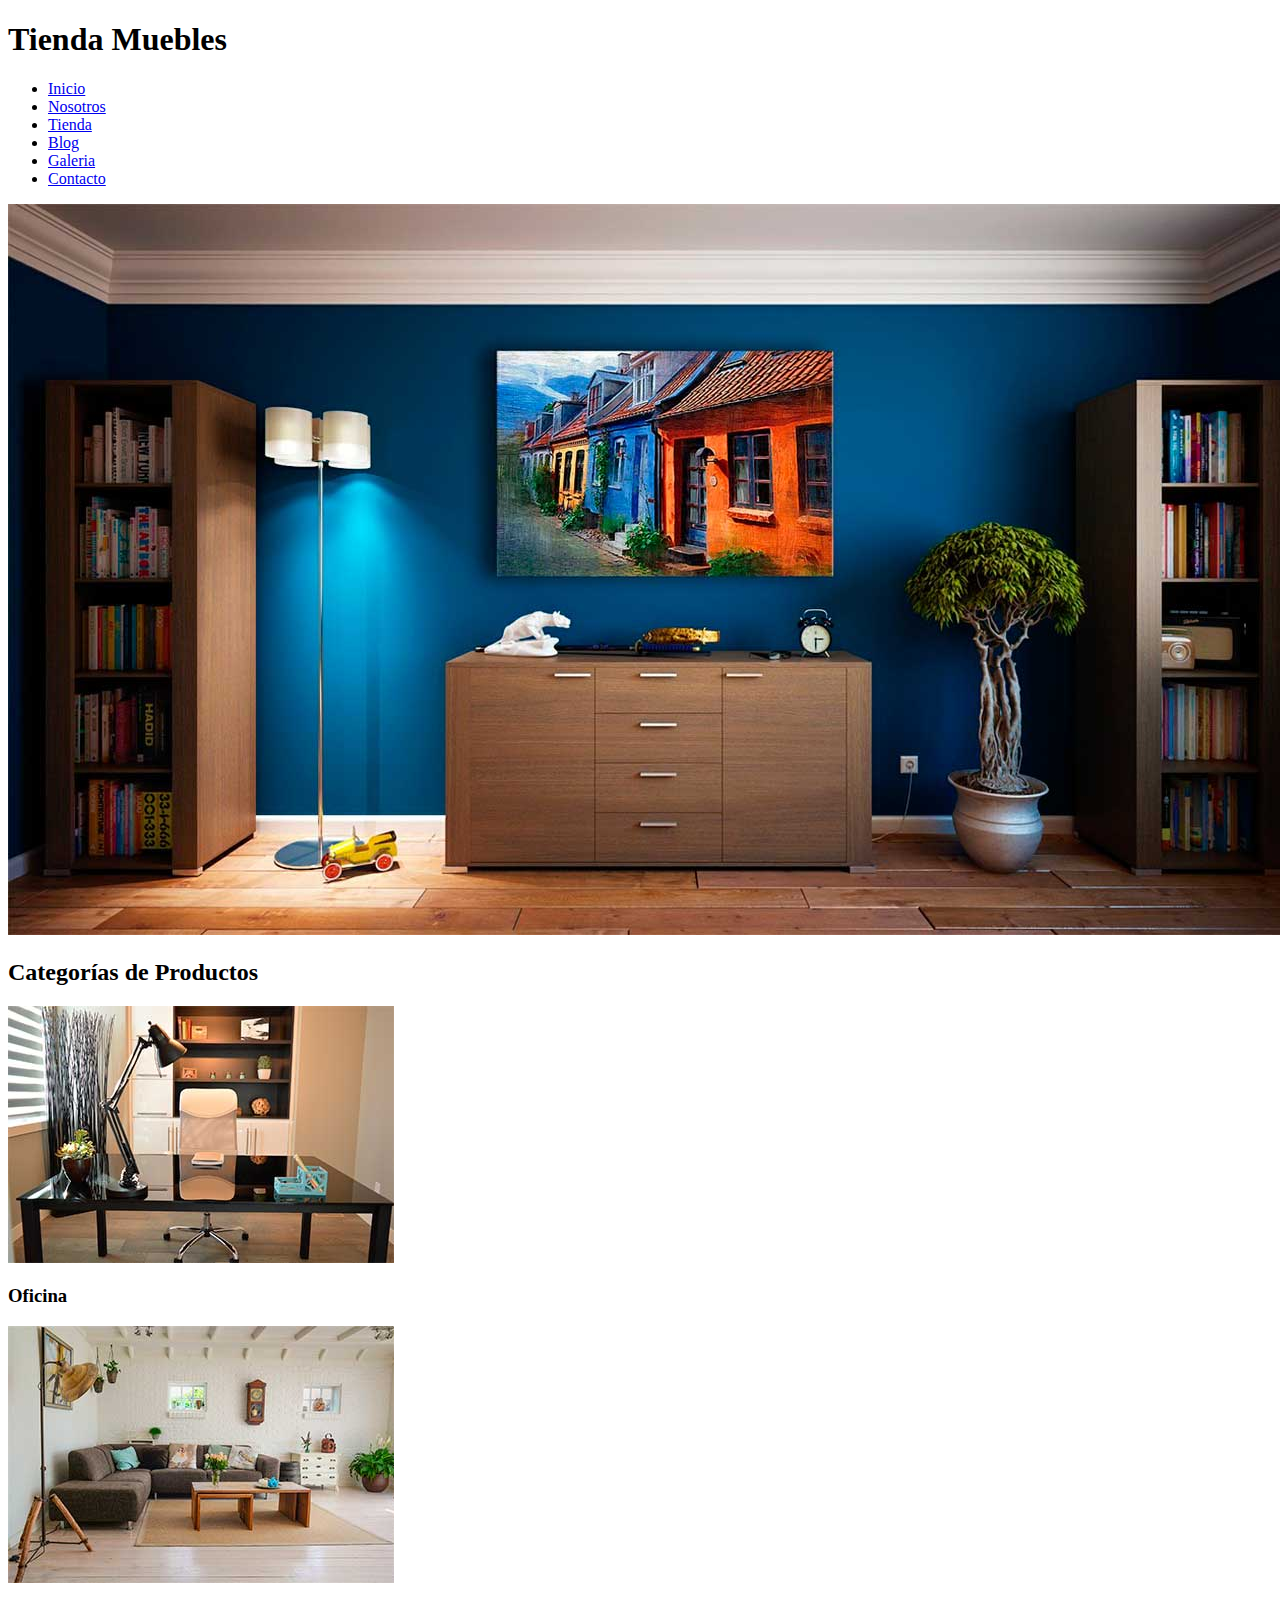
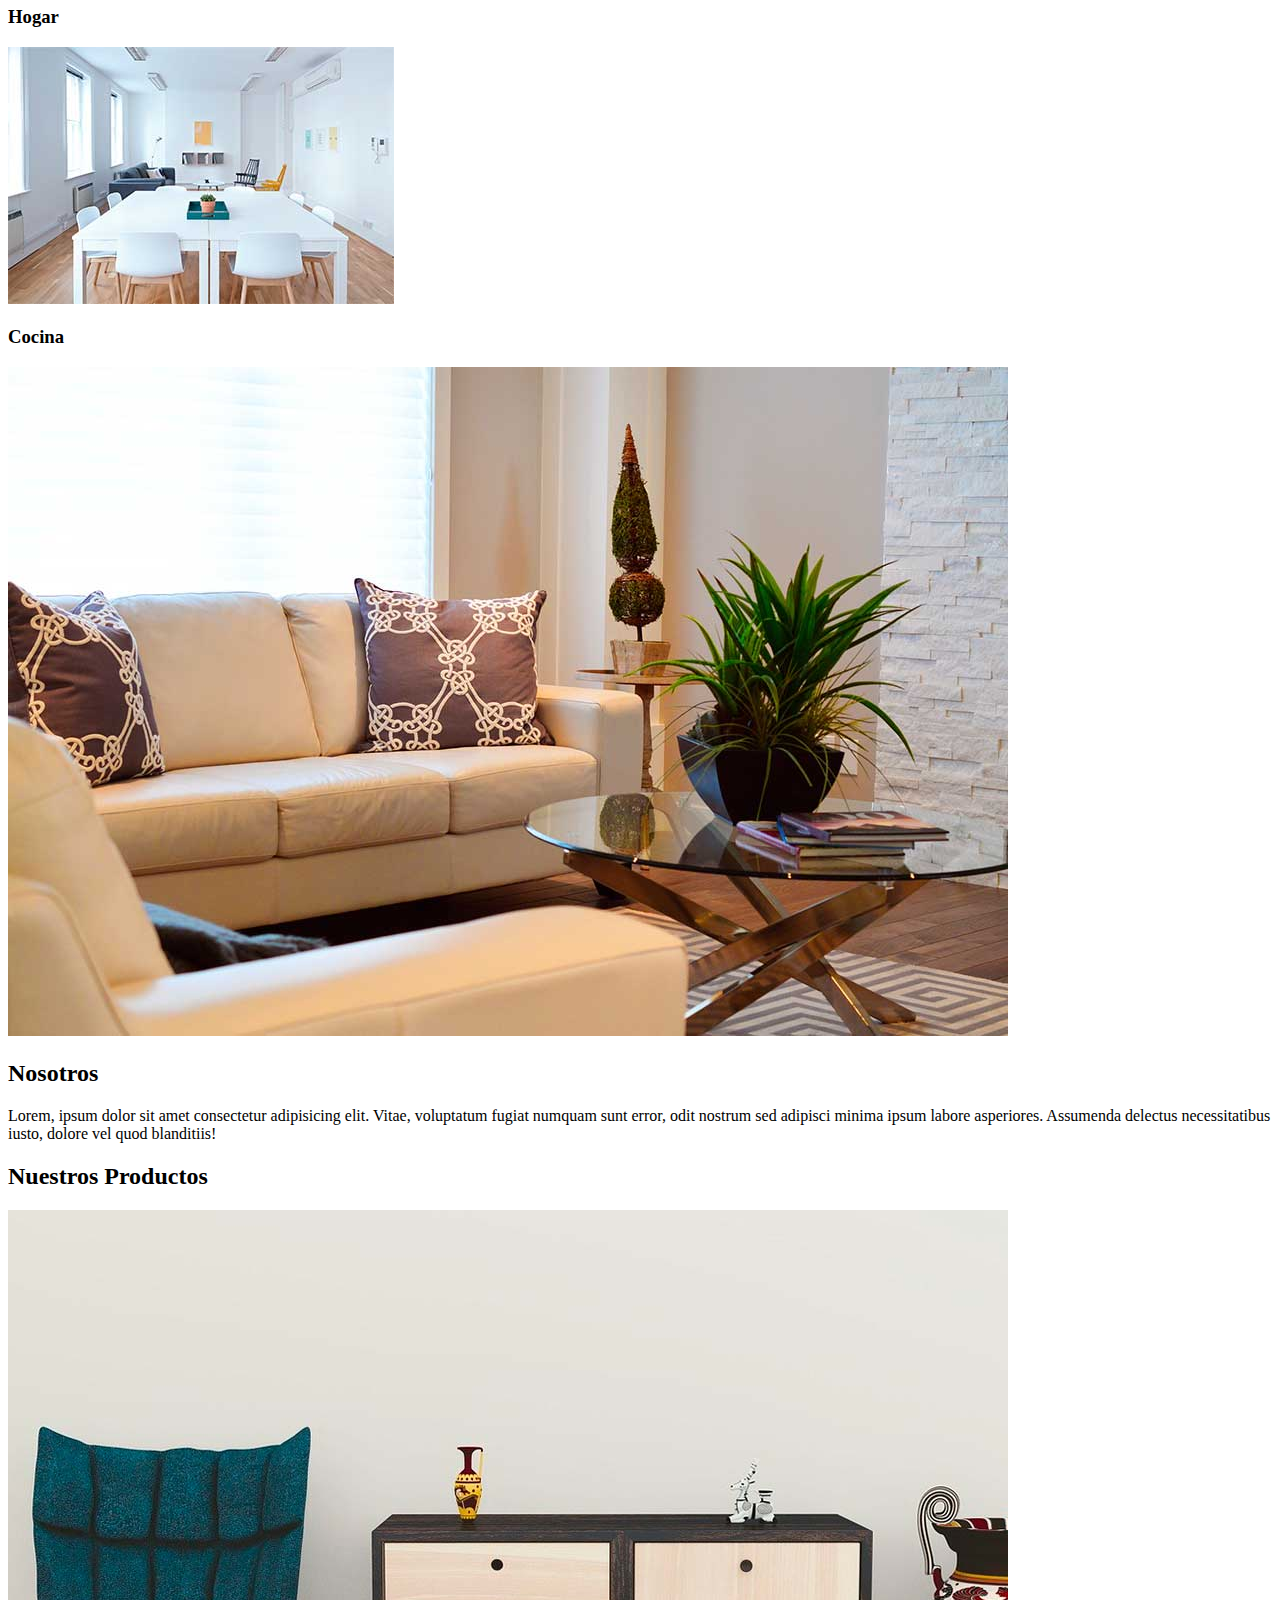
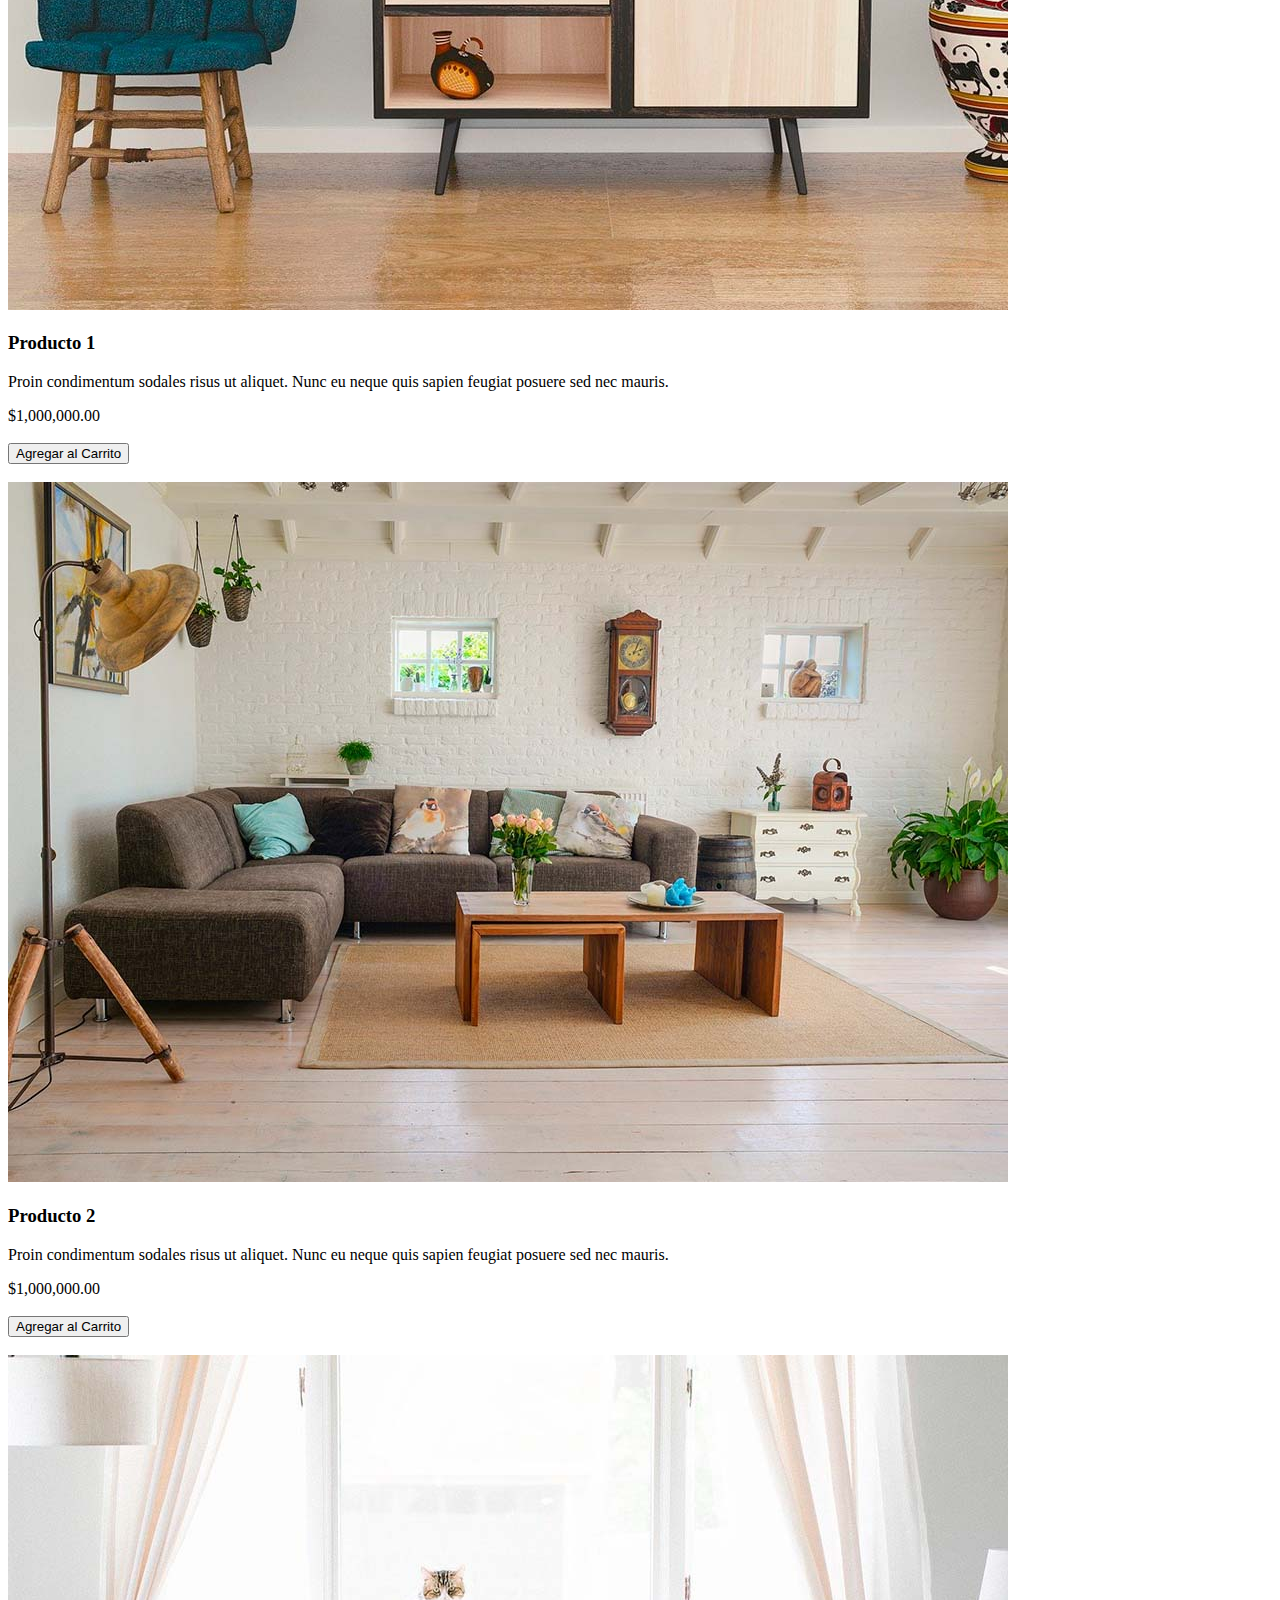
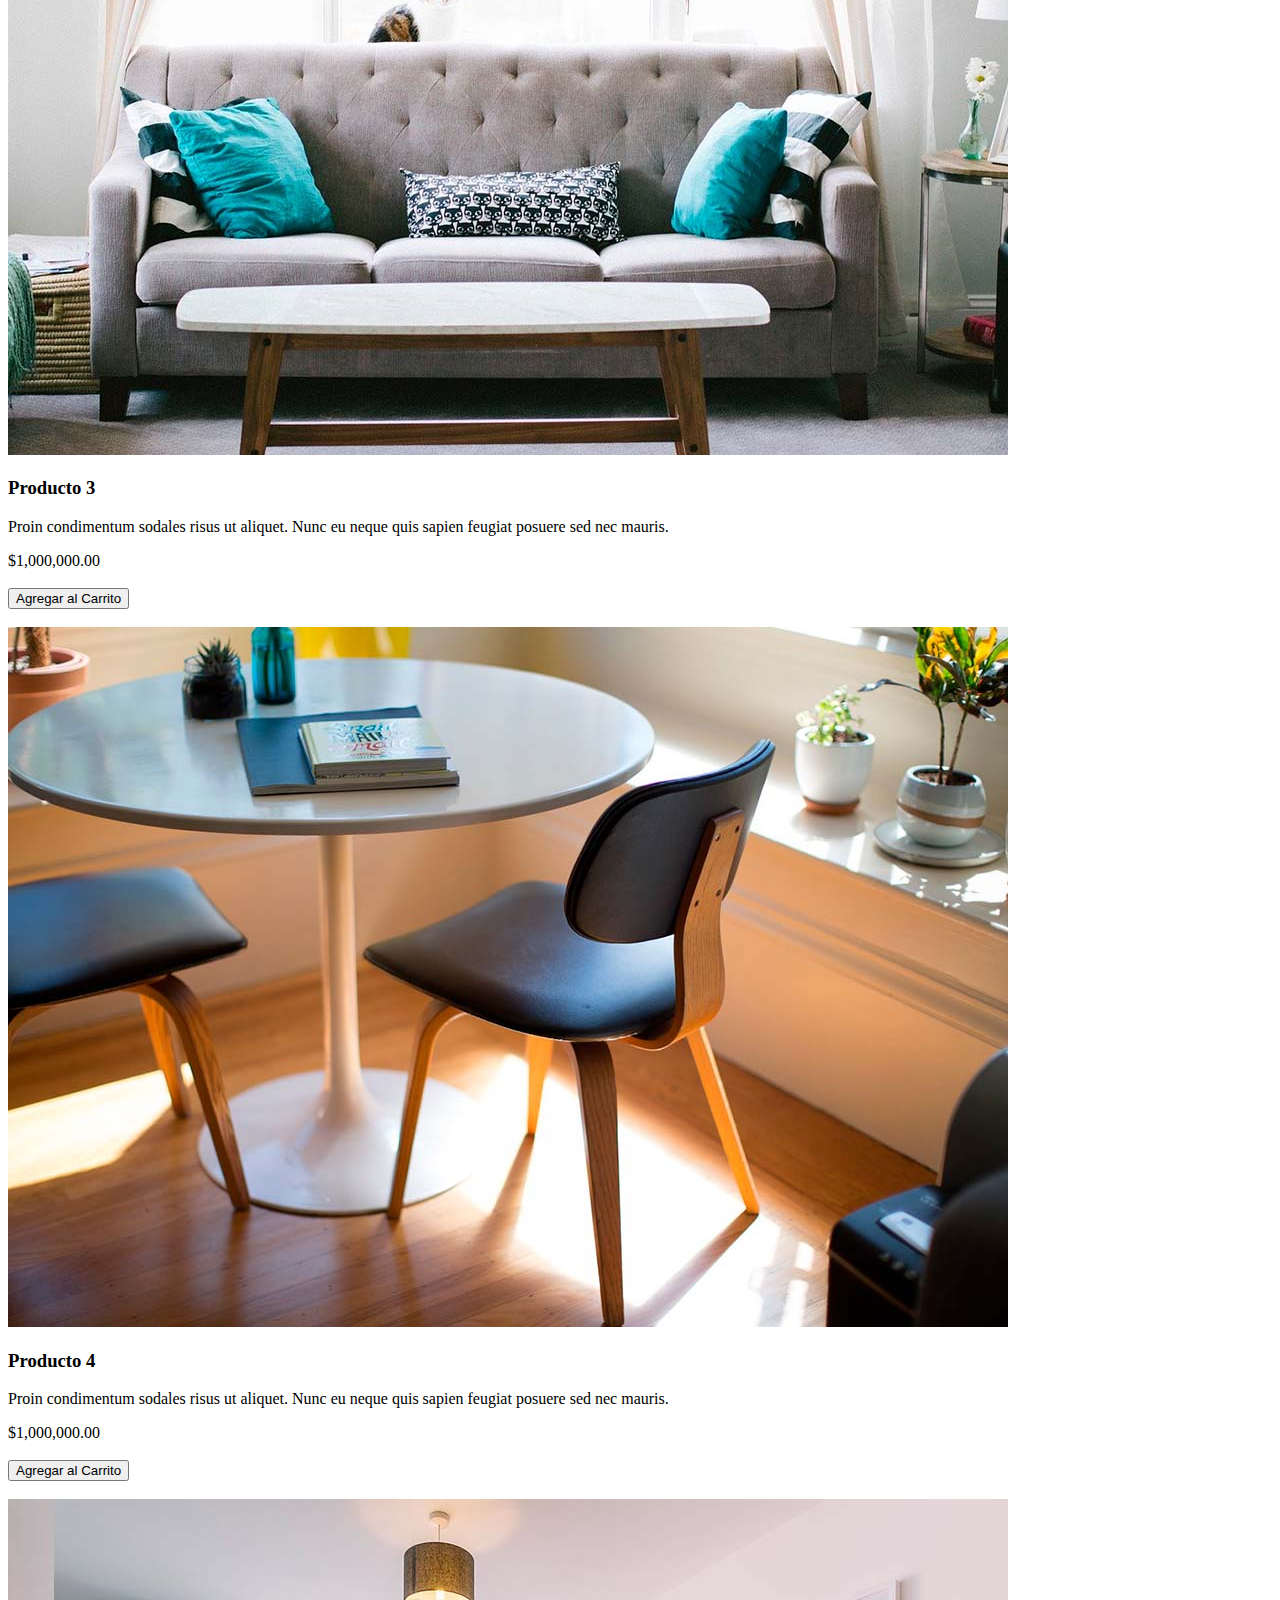
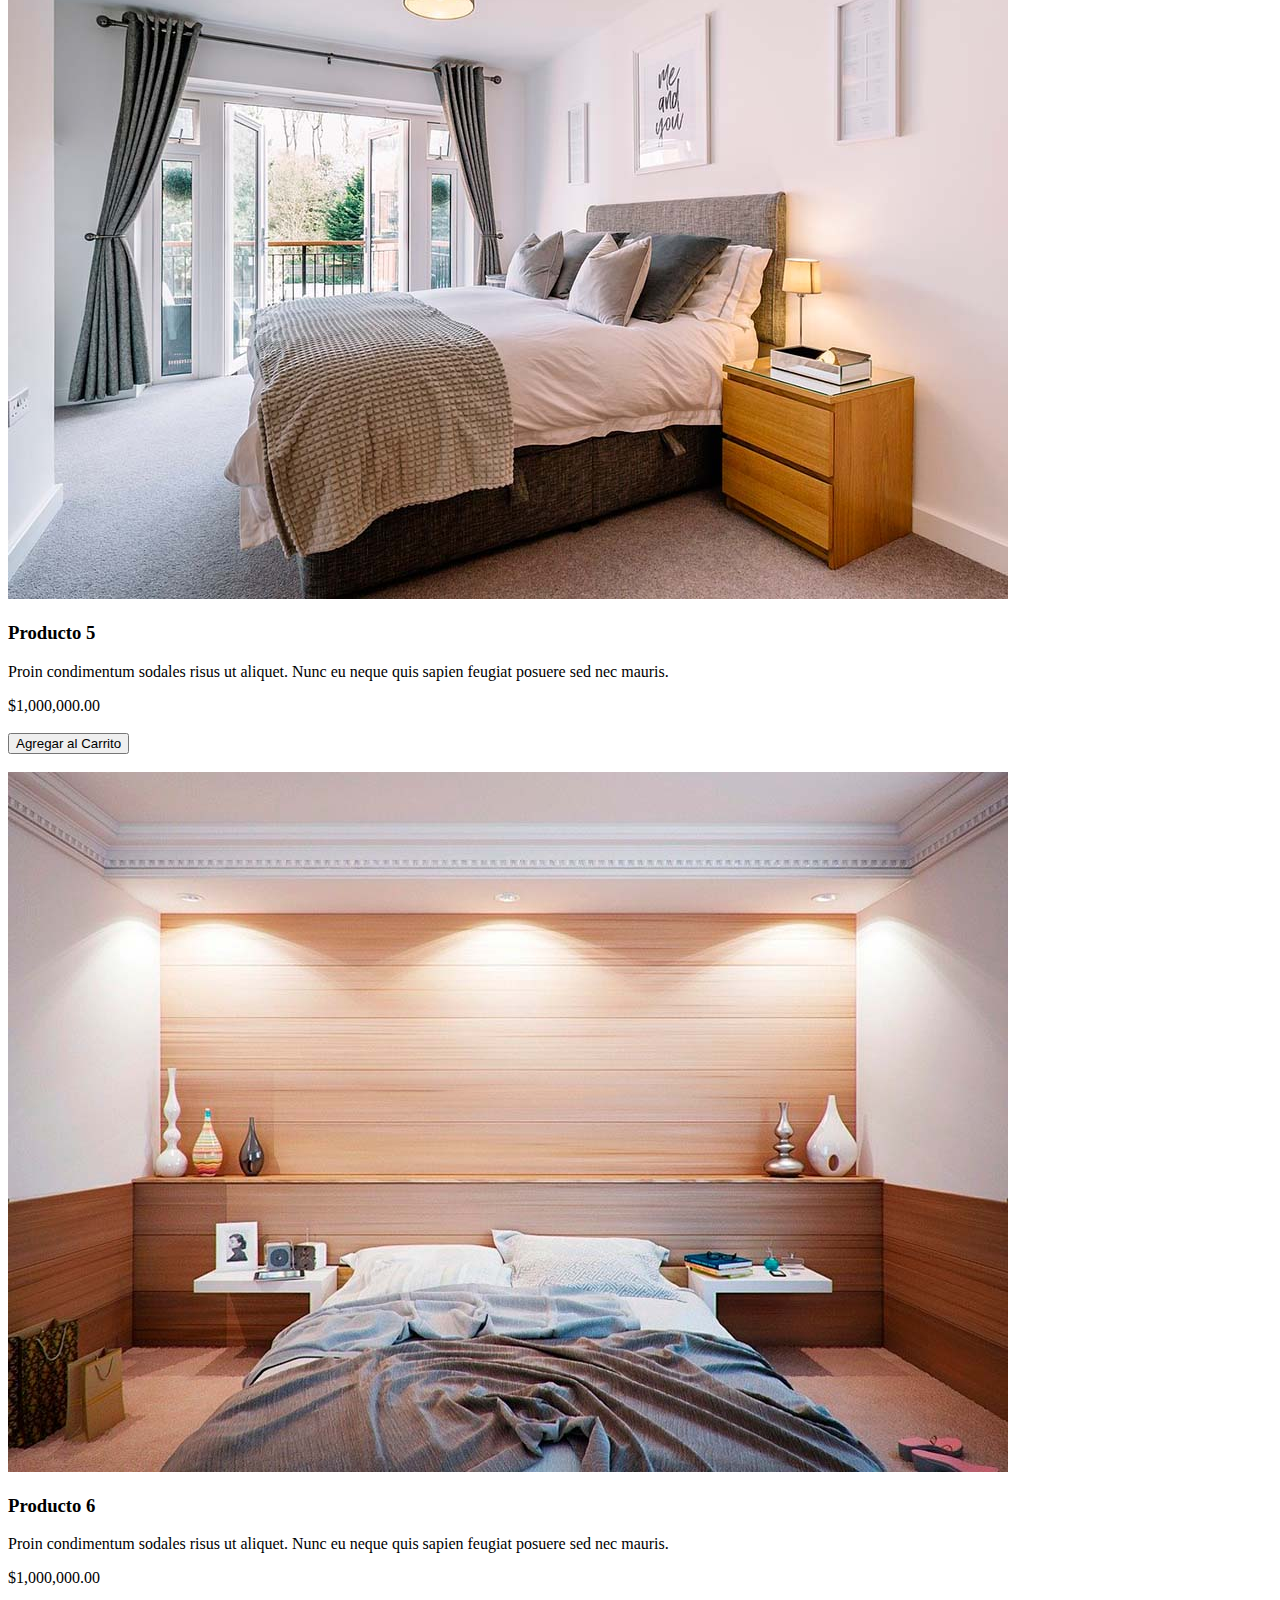
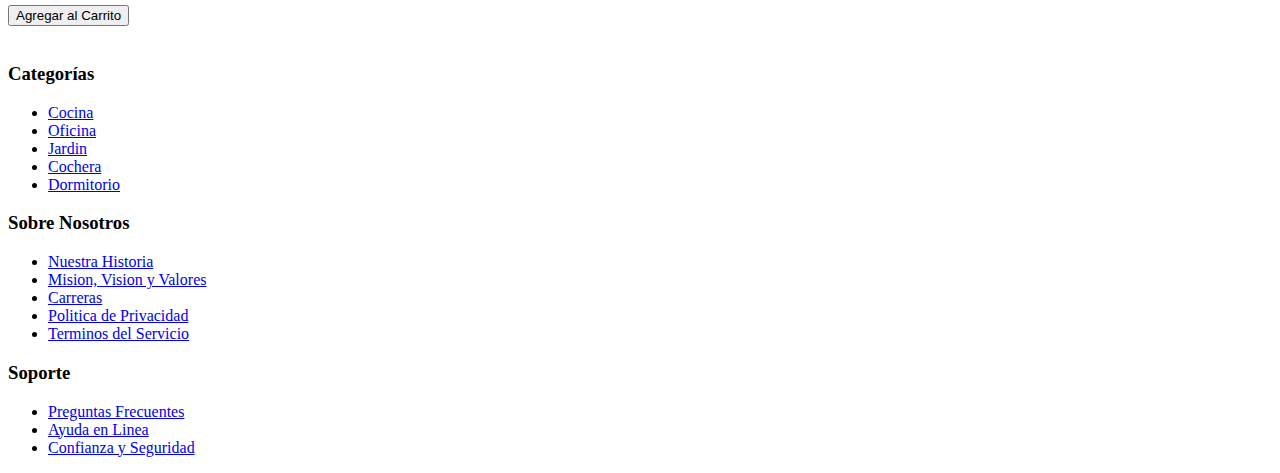
==== index.html @ a544af5b "reto2" ====
<!DOCTYPE html>
<html lang="en">
<head>
    <meta charset="UTF-8">
    <meta http-equiv="X-UA-Compatible" content="IE=edge">
    <meta name="viewport" content="width=device-width, initial-scale=1.0">
    <title>Reto 2</title>
</head>
<body>
<section>
    <h1>Tienda Muebles</h1>
    <nav>
        <ul>
            <li><a href="./index.html">Inicio</a></li>
            <li><a href="./nosotros.html">Nosotros</a></li>
            <li><a href="./tienda.html">Tienda</a></li>
            <li><a href="./blog.html">Blog</a></li>
            <li><a href="./galeria.html">Galeria</a></li>
            <li><a href="./contacto.html">Contacto</a></li>
        </ul>
    </nav>
    <img src="./img/principal.jpg" alt="">
</section>

<section>
    <h2>Categorías de Productos</h2>
<div>
    <img src="./img/categoria1.jpg" alt=""><br>
    <h3>Oficina</h3>
</div>
<div>
    <img src="./img/categoria2.jpg" alt=""><br>
    <h3>Hogar</h3>
</div>
<div>
    <img src="./img/categoria3.jpg" alt=""><br>
    <h3>Cocina</h3>
</div>
</section>

<section>
    <img src="./img/nosotros.jpg" alt="">
    <h2>Nosotros</h2>
    <p>Lorem, ipsum dolor sit amet consectetur adipisicing elit.
        Vitae, voluptatum fugiat numquam sunt error, odit nostrum
        sed adipisci minima ipsum labore asperiores. Assumenda
        delectus necessitatibus iusto, dolore vel quod blanditiis!</p>
</section>
<section>
    <h2>Nuestros Productos</h2>
    <div>
        <img src="./img/producto1.jpg" alt="">
        <div>
            <header><h3>Producto 1</h3></header>
            <p>Proin condimentum sodales risus ut aliquet. Nunc eu neque quis sapien feugiat posuere sed nec mauris.</p> 
            <footer>$1,000,000.00</footer><br>
            <button type="submit">Agregar al Carrito</button>
        </div>
    </div><br>
    <div>
        <img src="./img/producto2.jpg" alt="">
        <div>
            <header><h3>Producto 2</h3></header>
            <p>Proin condimentum sodales risus ut aliquet. Nunc eu neque quis sapien feugiat posuere sed nec mauris.</p>
            <footer>$1,000,000.00</footer><br>
            <button type="submit">Agregar al Carrito</button>
        </div>
    </div><br>
    <div>
        <img src="./img/producto3.jpg" alt="">
        <div>
            <header><h3>Producto 3</h3></header>
            <p>Proin condimentum sodales risus ut aliquet. Nunc eu neque quis sapien feugiat posuere sed nec mauris.</p>
            <footer>$1,000,000.00</footer><br>
            <button type="submit">Agregar al Carrito</button>
        </div>
    </div><br>
    <div>
        <img src="./img/producto4.jpg" alt="">
        <div>
            <header><h3>Producto 4</h3></header>
            <p>Proin condimentum sodales risus ut aliquet. Nunc eu neque quis sapien feugiat posuere sed nec mauris.</p>
            <footer>$1,000,000.00</footer><br>
            <button type="submit">Agregar al Carrito</button>
        </div>
    </div><br>
    <div>
        <img src="./img/producto5.jpg" alt="">
        <div>
            <header><h3>Producto 5</h3></header>
            <p>Proin condimentum sodales risus ut aliquet. Nunc eu neque quis sapien feugiat posuere sed nec mauris.</p>
            <footer>$1,000,000.00</footer><br>
            <button type="submit">Agregar al Carrito</button>
        </div>
    </div><br>
    <div>
        <img src="./img/producto6.jpg" alt="">
        <div>
            <header><h3>Producto 6</h3></header>
            <p>Proin condimentum sodales risus ut aliquet. Nunc eu neque quis sapien feugiat posuere sed nec mauris.</p>
            <footer>$1,000,000.00</footer><br>
            <button type="submit">Agregar al Carrito</button>
        </div>
    </div><br>
</section>
</body>
<footer>
    <section>
        <header><h3>Categorías</h3></header>
        <ul>
            <li><a href="#">Cocina</a></li>
            <li><a href="#">Oficina</a></li>
            <li><a href="#">Jardin</a></li>
            <li><a href="#">Cochera</a></li>
            <li><a href="#">Dormitorio</a></li>
        </ul>
    </section>
    <section>
        <header><h3>Sobre Nosotros</h3></header>
        <ul>
            <li><a href="#">Nuestra Historia</a></li>
            <li><a href="#">Mision, Vision y Valores</a></li>
            <li><a href="#">Carreras</a></li>
            <li><a href="#">Politica de Privacidad</a></li>
            <li><a href="#">Terminos del Servicio</a></li>
        </ul>
    </section>
    <section>
        <header><h3>Soporte</h3></header>
        <ul>
            <li><a href="#">Preguntas Frecuentes</a></li>
            <li><a href="#">Ayuda en Linea</a></li>
            <li><a href="#">Confianza y Seguridad</a></li>
        </ul>
    </section>
</footer>
</html>
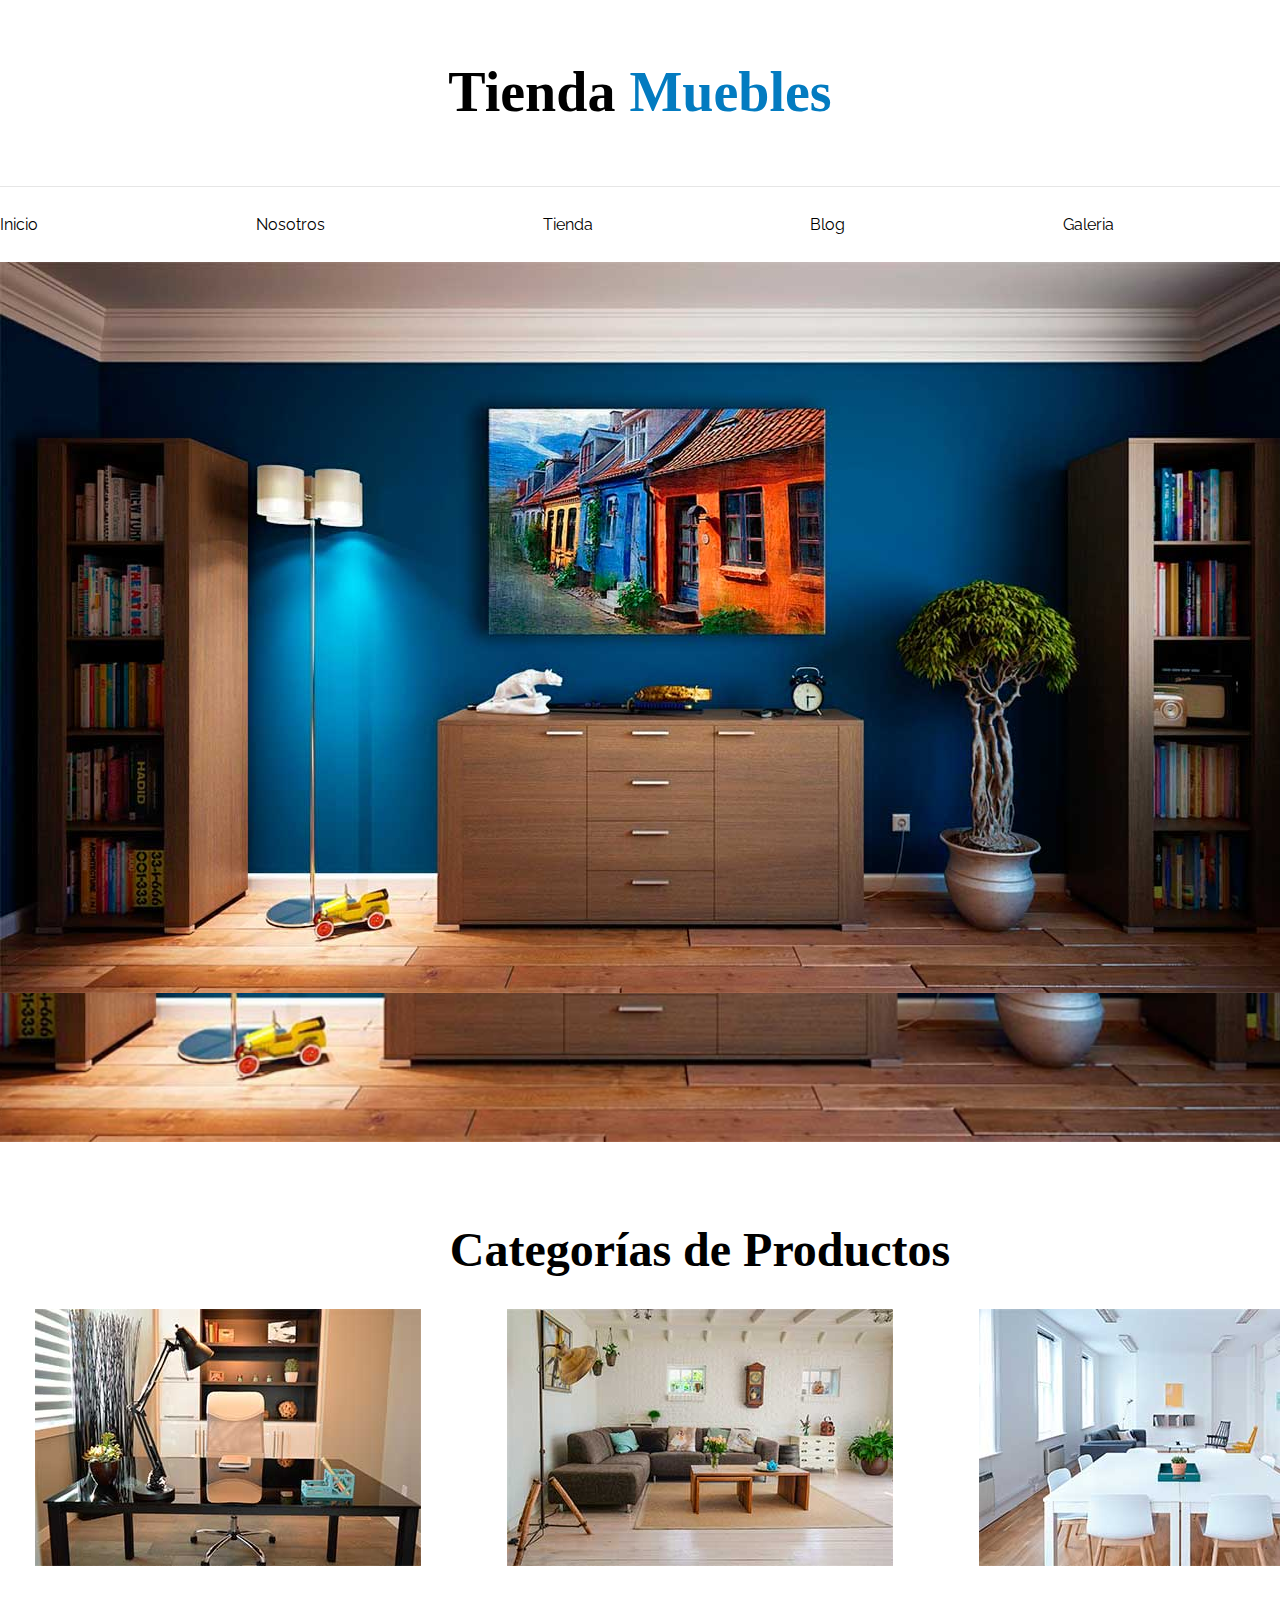
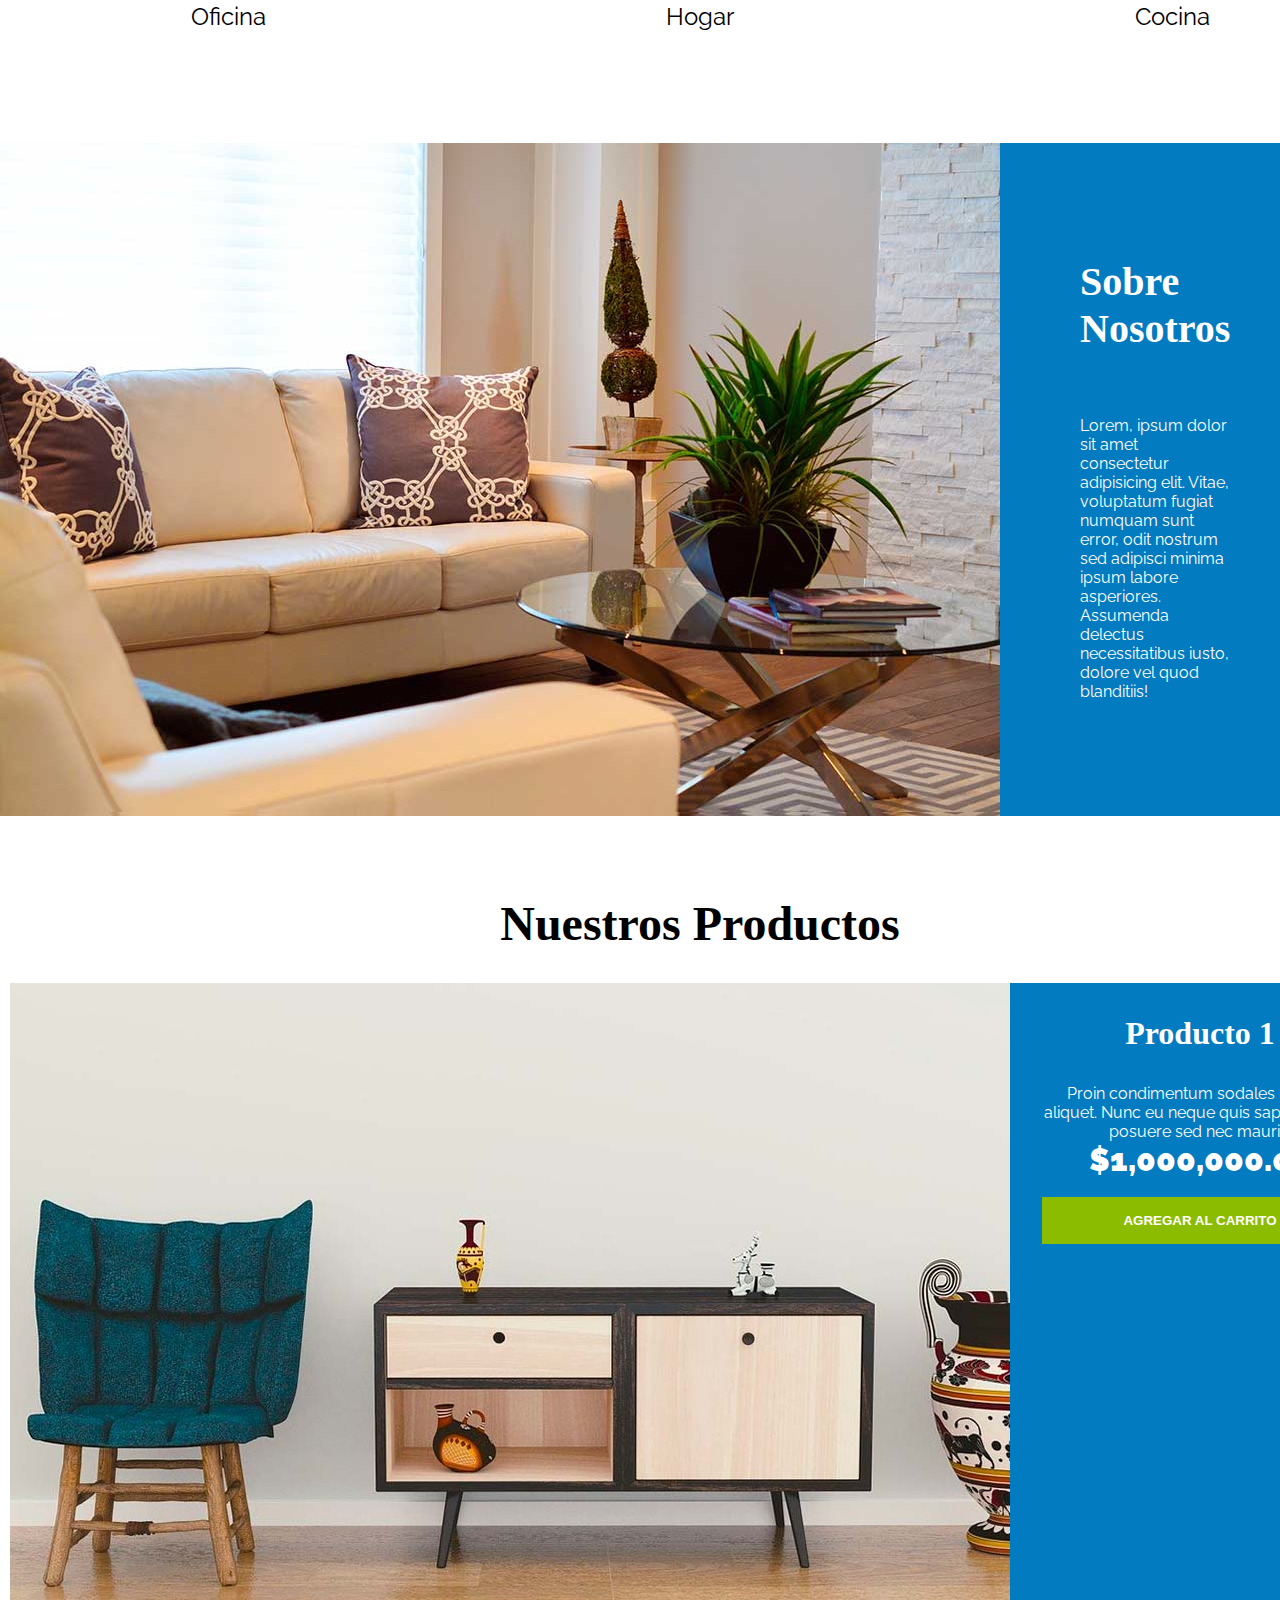
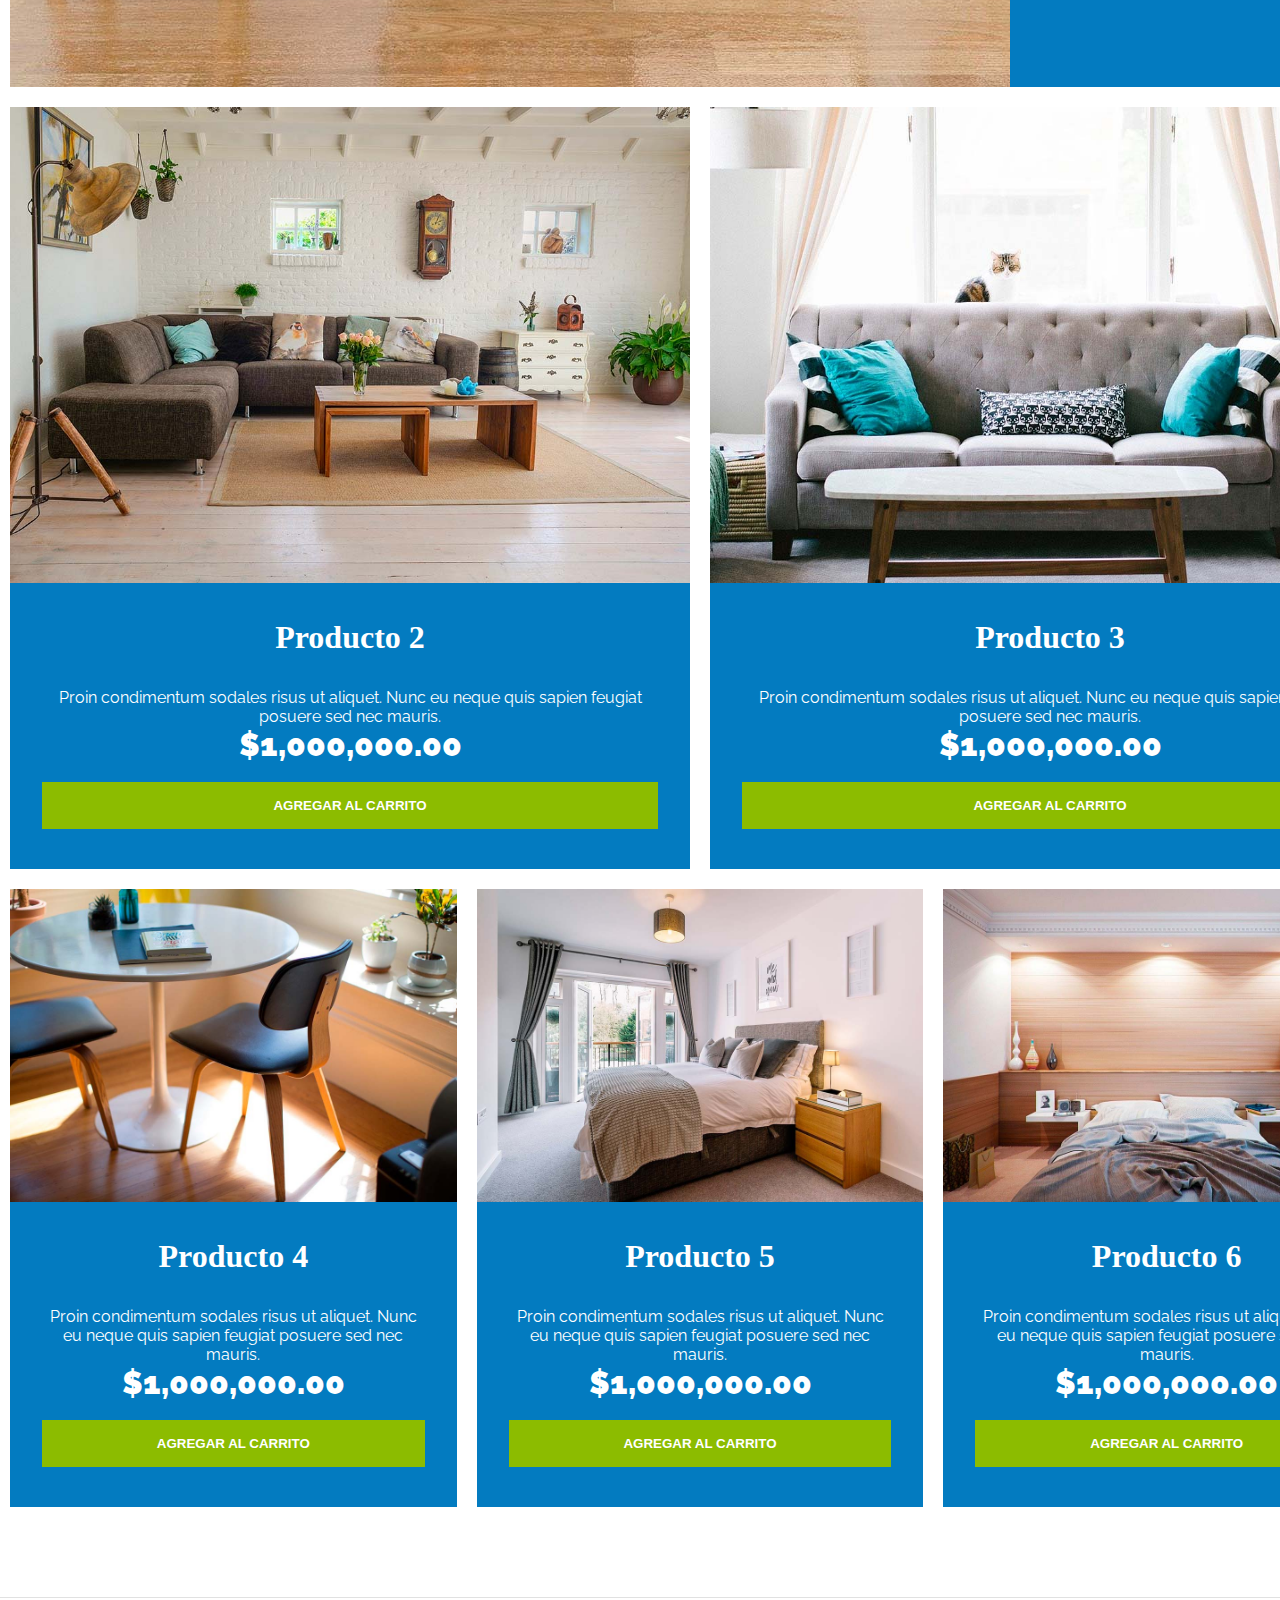
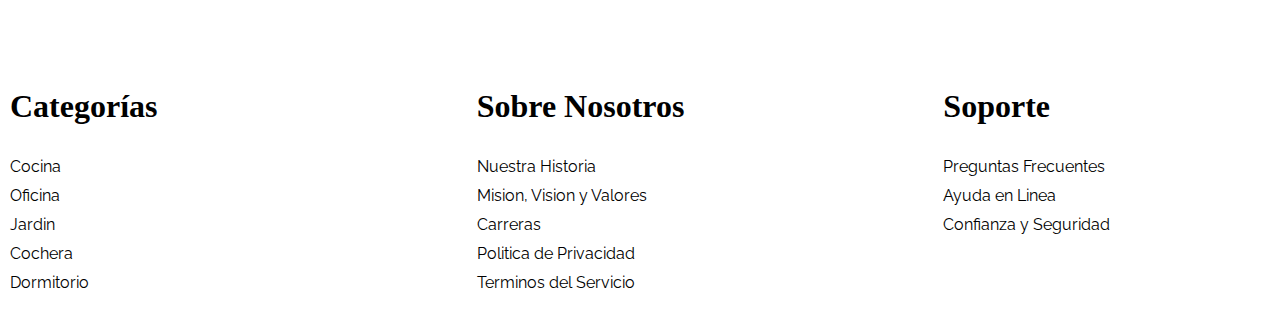
==== commit 379fbd62: "reto" ====
--- a/index.html
+++ b/index.html
@@ -4,13 +4,16 @@
     <meta charset="UTF-8">
     <meta http-equiv="X-UA-Compatible" content="IE=edge">
     <meta name="viewport" content="width=device-width, initial-scale=1.0">
+    <link rel="stylesheet" href="./styles.css">
     <title>Reto 2</title>
 </head>
 <body>
-<section>
-    <h1>Tienda Muebles</h1>
-    <nav>
-        <ul>
+<header>
+    <div class="title">
+        <h1>Tienda <span>Muebles</span></h1>
+    </div>
+    <nav class="contenedor">
+        <ul class="items">
             <li><a href="./index.html">Inicio</a></li>
             <li><a href="./nosotros.html">Nosotros</a></li>
             <li><a href="./tienda.html">Tienda</a></li>
@@ -19,94 +22,108 @@
             <li><a href="./contacto.html">Contacto</a></li>
         </ul>
     </nav>
-    <img src="./img/principal.jpg" alt="">
+    <div class="main-imagen">
+        <img src="./img/principal.jpg" alt=""">
+    </div>
+</header>
+
+<section class="contenedor-categoria">
+    <h2>Categorías de Productos</h2>
+    <div class="items-categoria">
+        <div>
+            <img src="./img/categoria1.jpg" alt=""><br>
+            <a href="#">Oficina</a>
+        </div>
+        <div>
+            <img src="./img/categoria2.jpg" alt=""><br>
+            <a href="#">Hogar</a>
+        </div>
+        <div>
+            <img src="./img/categoria3.jpg" alt=""><br>
+            <a href="#">Cocina</a>
+        </div>
+    </div>
 </section>
 
-<section>
-    <h2>Categorías de Productos</h2>
-<div>
-    <img src="./img/categoria1.jpg" alt=""><br>
-    <h3>Oficina</h3>
-</div>
-<div>
-    <img src="./img/categoria2.jpg" alt=""><br>
-    <h3>Hogar</h3>
-</div>
-<div>
-    <img src="./img/categoria3.jpg" alt=""><br>
-    <h3>Cocina</h3>
-</div>
+<section class="contenedor-nosotros">
+    <div class="img-nosotros">
+        <img src="./img/nosotros.jpg" alt="">
+    </div>
+    <div class="texto-nosotros">
+        <h2>Sobre Nosotros</h2>
+        <p>Lorem, ipsum dolor sit amet consectetur adipisicing elit.
+            Vitae, voluptatum fugiat numquam sunt error, odit nostrum
+            sed adipisci minima ipsum labore asperiores. Assumenda
+            delectus necessitatibus iusto, dolore vel quod blanditiis!</p>
+    </div> 
 </section>
-
-<section>
-    <img src="./img/nosotros.jpg" alt="">
-    <h2>Nosotros</h2>
-    <p>Lorem, ipsum dolor sit amet consectetur adipisicing elit.
-        Vitae, voluptatum fugiat numquam sunt error, odit nostrum
-        sed adipisci minima ipsum labore asperiores. Assumenda
-        delectus necessitatibus iusto, dolore vel quod blanditiis!</p>
+<section class="contenedor-productos">
+    <h2>Nuestros Productos</h2>
+    <div class="subcontenedor-productos items-productos">
+            <div class="imagen-1">
+                <img src="./img/producto1.jpg" alt="">
+            </div>
+            <div class="texto-producto">
+                <h3>Producto 1</h3>
+                <p>Proin condimentum sodales risus ut aliquet. Nunc eu neque quis sapien feugiat posuere sed nec mauris.</p> 
+                <p class="precio">$1,000,000.00</p><br>
+                <button type="submit" class="btn-producto">Agregar al Carrito</button>
+            </div>
+    </div>
+   
+    <div class="subcontenedor-productos">
+        <div class="items-productos ">
+            <img src="./img/producto2.jpg" alt="" class="imagenes-2">
+            <div class="texto-producto">
+                <header><h3>Producto 2</h3></header>
+                <p>Proin condimentum sodales risus ut aliquet. Nunc eu neque quis sapien feugiat posuere sed nec mauris.</p>
+                <p class="precio">$1,000,000.00</p><br>
+                <button type="submit" class="btn-producto">Agregar al Carrito</button>
+            </div>
+        </div>
+        <div class="items-productos">
+            <img src="./img/producto3.jpg" alt="" class="imagenes-2">
+            <div class="texto-producto">
+                <header><h3>Producto 3</h3></header>
+                <p>Proin condimentum sodales risus ut aliquet. Nunc eu neque quis sapien feugiat posuere sed nec mauris.</p>
+                <p class="precio">$1,000,000.00</p><br>
+                <button type="submit" class="btn-producto">Agregar al Carrito</button>
+            </div>
+        </div>
+    </div>
+    <div class="subcontenedor-productos">
+        <div class="items-productos">
+            <img src="./img/producto4.jpg" alt="" class="imagenes-3">
+            <div class="texto-producto">
+                <header><h3>Producto 4</h3></header>
+                <p>Proin condimentum sodales risus ut aliquet. Nunc eu neque quis sapien feugiat posuere sed nec mauris.</p>
+                <p class="precio">$1,000,000.00</p><br>
+                <button type="submit" class="btn-producto">Agregar al Carrito</button>
+            </div>
+        </div>
+        <div class="items-productos">
+            <img src="./img/producto5.jpg" alt="" class="imagenes-3">
+            <div class="texto-producto">
+                <header><h3>Producto 5</h3></header>
+                <p>Proin condimentum sodales risus ut aliquet. Nunc eu neque quis sapien feugiat posuere sed nec mauris.</p>
+                <p class="precio">$1,000,000.00</p><br>
+                <button type="submit" class="btn-producto">Agregar al Carrito</button>
+            </div>
+        </div>
+        <div class="items-productos">
+            <img src="./img/producto6.jpg" alt="" class="imagenes-3">
+            <div class="texto-producto">
+                <header><h3>Producto 6</h3></header>
+                <p>Proin condimentum sodales risus ut aliquet. Nunc eu neque quis sapien feugiat posuere sed nec mauris.</p>
+                <p class="precio">$1,000,000.00</p><br>
+                <button type="submit" class="btn-producto">Agregar al Carrito</button>
+            </div>
+        </div>
+    </div>
 </section>
-<section>
-    <h2>Nuestros Productos</h2>
+<footer class="contenedor contenedor-footer">
     <div>
-        <img src="./img/producto1.jpg" alt="">
-        <div>
-            <header><h3>Producto 1</h3></header>
-            <p>Proin condimentum sodales risus ut aliquet. Nunc eu neque quis sapien feugiat posuere sed nec mauris.</p> 
-            <footer>$1,000,000.00</footer><br>
-            <button type="submit">Agregar al Carrito</button>
-        </div>
-    </div><br>
-    <div>
-        <img src="./img/producto2.jpg" alt="">
-        <div>
-            <header><h3>Producto 2</h3></header>
-            <p>Proin condimentum sodales risus ut aliquet. Nunc eu neque quis sapien feugiat posuere sed nec mauris.</p>
-            <footer>$1,000,000.00</footer><br>
-            <button type="submit">Agregar al Carrito</button>
-        </div>
-    </div><br>
-    <div>
-        <img src="./img/producto3.jpg" alt="">
-        <div>
-            <header><h3>Producto 3</h3></header>
-            <p>Proin condimentum sodales risus ut aliquet. Nunc eu neque quis sapien feugiat posuere sed nec mauris.</p>
-            <footer>$1,000,000.00</footer><br>
-            <button type="submit">Agregar al Carrito</button>
-        </div>
-    </div><br>
-    <div>
-        <img src="./img/producto4.jpg" alt="">
-        <div>
-            <header><h3>Producto 4</h3></header>
-            <p>Proin condimentum sodales risus ut aliquet. Nunc eu neque quis sapien feugiat posuere sed nec mauris.</p>
-            <footer>$1,000,000.00</footer><br>
-            <button type="submit">Agregar al Carrito</button>
-        </div>
-    </div><br>
-    <div>
-        <img src="./img/producto5.jpg" alt="">
-        <div>
-            <header><h3>Producto 5</h3></header>
-            <p>Proin condimentum sodales risus ut aliquet. Nunc eu neque quis sapien feugiat posuere sed nec mauris.</p>
-            <footer>$1,000,000.00</footer><br>
-            <button type="submit">Agregar al Carrito</button>
-        </div>
-    </div><br>
-    <div>
-        <img src="./img/producto6.jpg" alt="">
-        <div>
-            <header><h3>Producto 6</h3></header>
-            <p>Proin condimentum sodales risus ut aliquet. Nunc eu neque quis sapien feugiat posuere sed nec mauris.</p>
-            <footer>$1,000,000.00</footer><br>
-            <button type="submit">Agregar al Carrito</button>
-        </div>
-    </div><br>
-</section>
-</body>
-<footer>
-    <section>
-        <header><h3>Categorías</h3></header>
+        <h3>Categorías</h3>
         <ul>
             <li><a href="#">Cocina</a></li>
             <li><a href="#">Oficina</a></li>
@@ -114,9 +131,9 @@
             <li><a href="#">Cochera</a></li>
             <li><a href="#">Dormitorio</a></li>
         </ul>
-    </section>
-    <section>
-        <header><h3>Sobre Nosotros</h3></header>
+    </div>
+    <div>
+        <h3>Sobre Nosotros</h3>
         <ul>
             <li><a href="#">Nuestra Historia</a></li>
             <li><a href="#">Mision, Vision y Valores</a></li>
@@ -124,14 +141,15 @@
             <li><a href="#">Politica de Privacidad</a></li>
             <li><a href="#">Terminos del Servicio</a></li>
         </ul>
-    </section>
-    <section>
-        <header><h3>Soporte</h3></header>
+    </div>
+    <div>
+        <h3>Soporte</h3>
         <ul>
             <li><a href="#">Preguntas Frecuentes</a></li>
             <li><a href="#">Ayuda en Linea</a></li>
             <li><a href="#">Confianza y Seguridad</a></li>
         </ul>
-    </section>
+    </div>
 </footer>
+</body>
 </html>--- a/styles.css
+++ b/styles.css
@@ -0,0 +1,214 @@
+@import url('https://fonts.googleapis.com/css2?family=Raleway:ital,wght@0,100..900;1,100..900&display=swap');
+
+*,
+*::before,
+*::after{
+    box-sizing: border-box;
+    padding: 0;
+    margin: 0;
+}
+
+header{
+    text-align: center;
+}
+h1, h2, h3 {
+    font-family: 'Playfair Display', serif;
+    margin: 0 0 2rem 0;
+}
+
+.title{
+    margin-top: 60px;
+    font-size: 1.75rem;
+    padding-bottom: 30px;
+    border-bottom: 1.5px solid hsl(0, 0%, 90%);;
+}
+
+.title span{
+    color: #037bc0;;
+}
+.main-imagen{
+    background-image: url(./img/principal.jpg);
+    background-repeat: no-repeat;
+    background-size: cover;
+    background-position: center;
+    height: 55rem;
+}
+
+li{
+    list-style: none;
+}
+a{
+   text-decoration: none;
+   color: black;
+}
+
+.contenedor{
+    width: 1400px;
+    margin-right: auto;
+    margin-left: auto;
+}
+
+.items{
+    display: flex;
+    justify-content: space-between;
+    align-items: center;
+    width: 100%;
+    height: 75px;
+    font-family: "Raleway", sans-serif;
+}
+
+.contenedor-categoria{
+    text-align: center;
+    padding: 5rem 0;
+    width: 1400px;
+    margin-right: auto;
+    margin-left: auto;
+}
+.contenedor-categoria h2{
+    font-size: 3rem;
+}
+
+.items-categoria{
+    display: grid;
+    grid-template-columns: repeat(3,1fr);
+    column-gap: 1rem;
+}
+.items-categoria a {
+    text-align: center;
+    display: block;
+    padding: 2rem;
+    font-family: "Raleway", sans-serif;
+    font-size: 1.5rem;
+}
+
+.contenedor-nosotros{
+    display: grid;
+    grid-template-columns: repeat(2, 1fr);
+}
+.contenedor-nosotros h2{
+    font-size: 2.5rem;
+    padding-bottom: 2rem;
+}
+.img-nosotros{
+    background-image: url(./img/nosotros.jpg);
+    background-repeat: no-repeat;
+    background-size: cover;
+    background-position: center;
+}
+.texto-nosotros{
+    display: flex;
+    color: #fff;
+    background-color: #037bc0;
+    padding: 5rem;
+    flex-direction: column;
+    justify-content: center;
+    font-family: "Raleway", sans-serif;
+
+}
+.texto-nosotros2{
+    display: flex;
+    font-family: "Raleway", sans-serif;
+    padding: 2rem;
+    font-size: 18px;
+    flex-direction: column;
+    justify-content: center;
+}
+
+.contenedor-productos{
+    width: 1400px;
+    margin-right: auto;
+    margin-left: auto;
+    text-align: center;
+    padding-top: 5rem;
+}
+.subcontenedor-productos{
+    display: flex;
+    justify-content: space-between;
+
+}
+
+.contenedor-productos h2{
+    font-size: 3rem;
+}
+.items-productos{
+    background-color: #037bc0;
+    color: #fff;
+    margin: 10px;
+}
+
+.imagen-1{
+    background-image: url(./img/producto1.jpg);
+    background-repeat: no-repeat;
+    background-size: cover;
+    background-position: center;
+
+}
+
+.imagenes-2{
+    width: 680px;
+}
+.imagenes-3{
+    width: 446.66px;
+}
+
+.texto-producto{
+    font-family: "Raleway", sans-serif;
+    padding: 2rem;
+    margin: 0 0 0.5rem 0;
+}
+.texto-producto h3{
+    font-size: 2rem;
+}
+
+.precio{
+    font-size: 2rem;
+    font-weight: 900;
+}
+.btn-producto{
+    background-color: #8cbc00;
+    color: #fff;
+    text-transform: uppercase;
+    font-weight: 900;
+    padding: 1rem;
+    border: none;
+    width: 100%;
+}
+
+.title2{
+    text-align: center;
+    font-size: 3rem;
+    padding-top: 5rem;
+}
+
+.grid-imagenes{
+    display: grid;
+    grid-template-columns: repeat(3,1fr);
+    grid-template-rows: repeat(3,1fr);
+    column-gap: 1rem;
+    row-gap: 1rem;
+}
+.grid-imagenes img{
+    width: 450px;
+    height: 450px;
+}
+.contenedor-footer{
+    display: flex;
+    justify-content: flex-start;
+    border-top: 1px solid #e1e1e1;
+    margin-top: 5rem;
+    padding-top: 5rem;
+
+}
+.contenedor-footer div{
+    width: 466.66px;
+    margin: 10px;
+}
+
+.contenedor-footer h3{
+    font-size: 2rem;
+}
+
+.contenedor-footer li {
+    font-family: "Raleway", sans-serif;
+    margin: 10px auto;
+}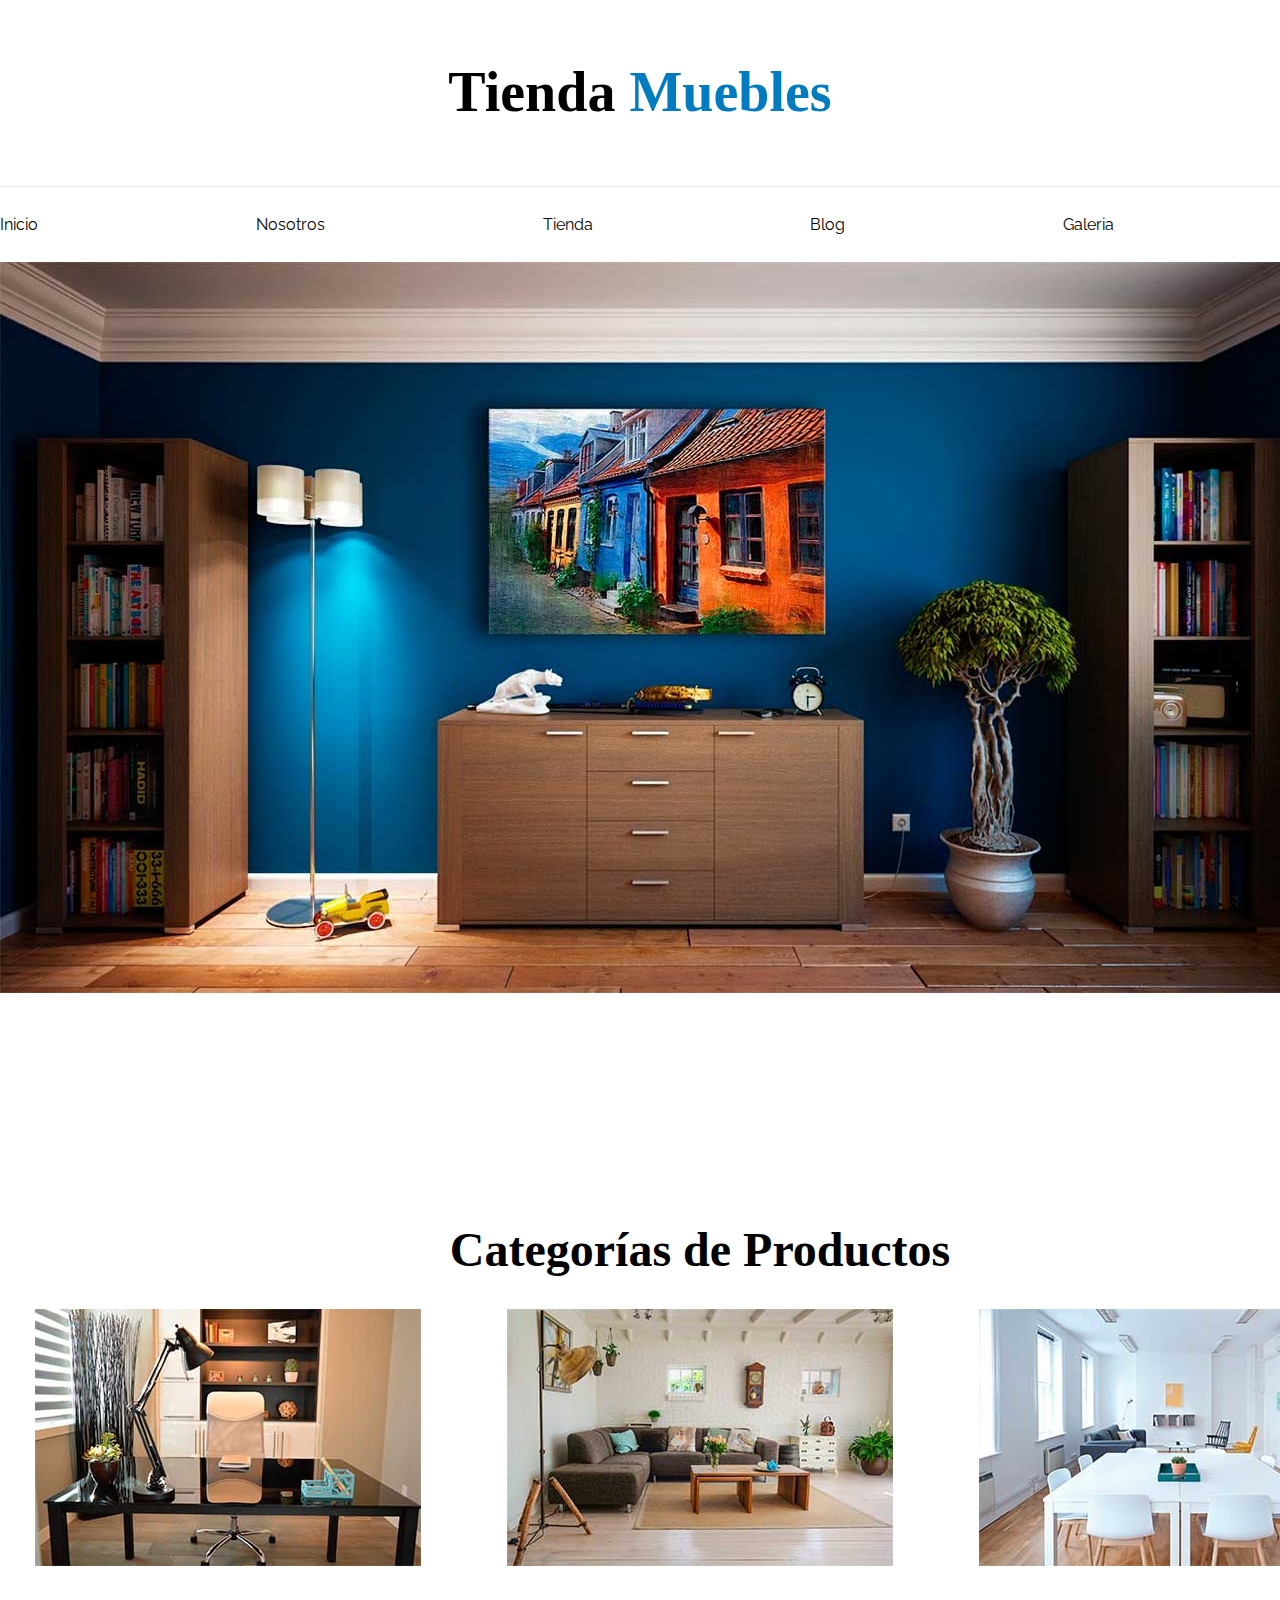
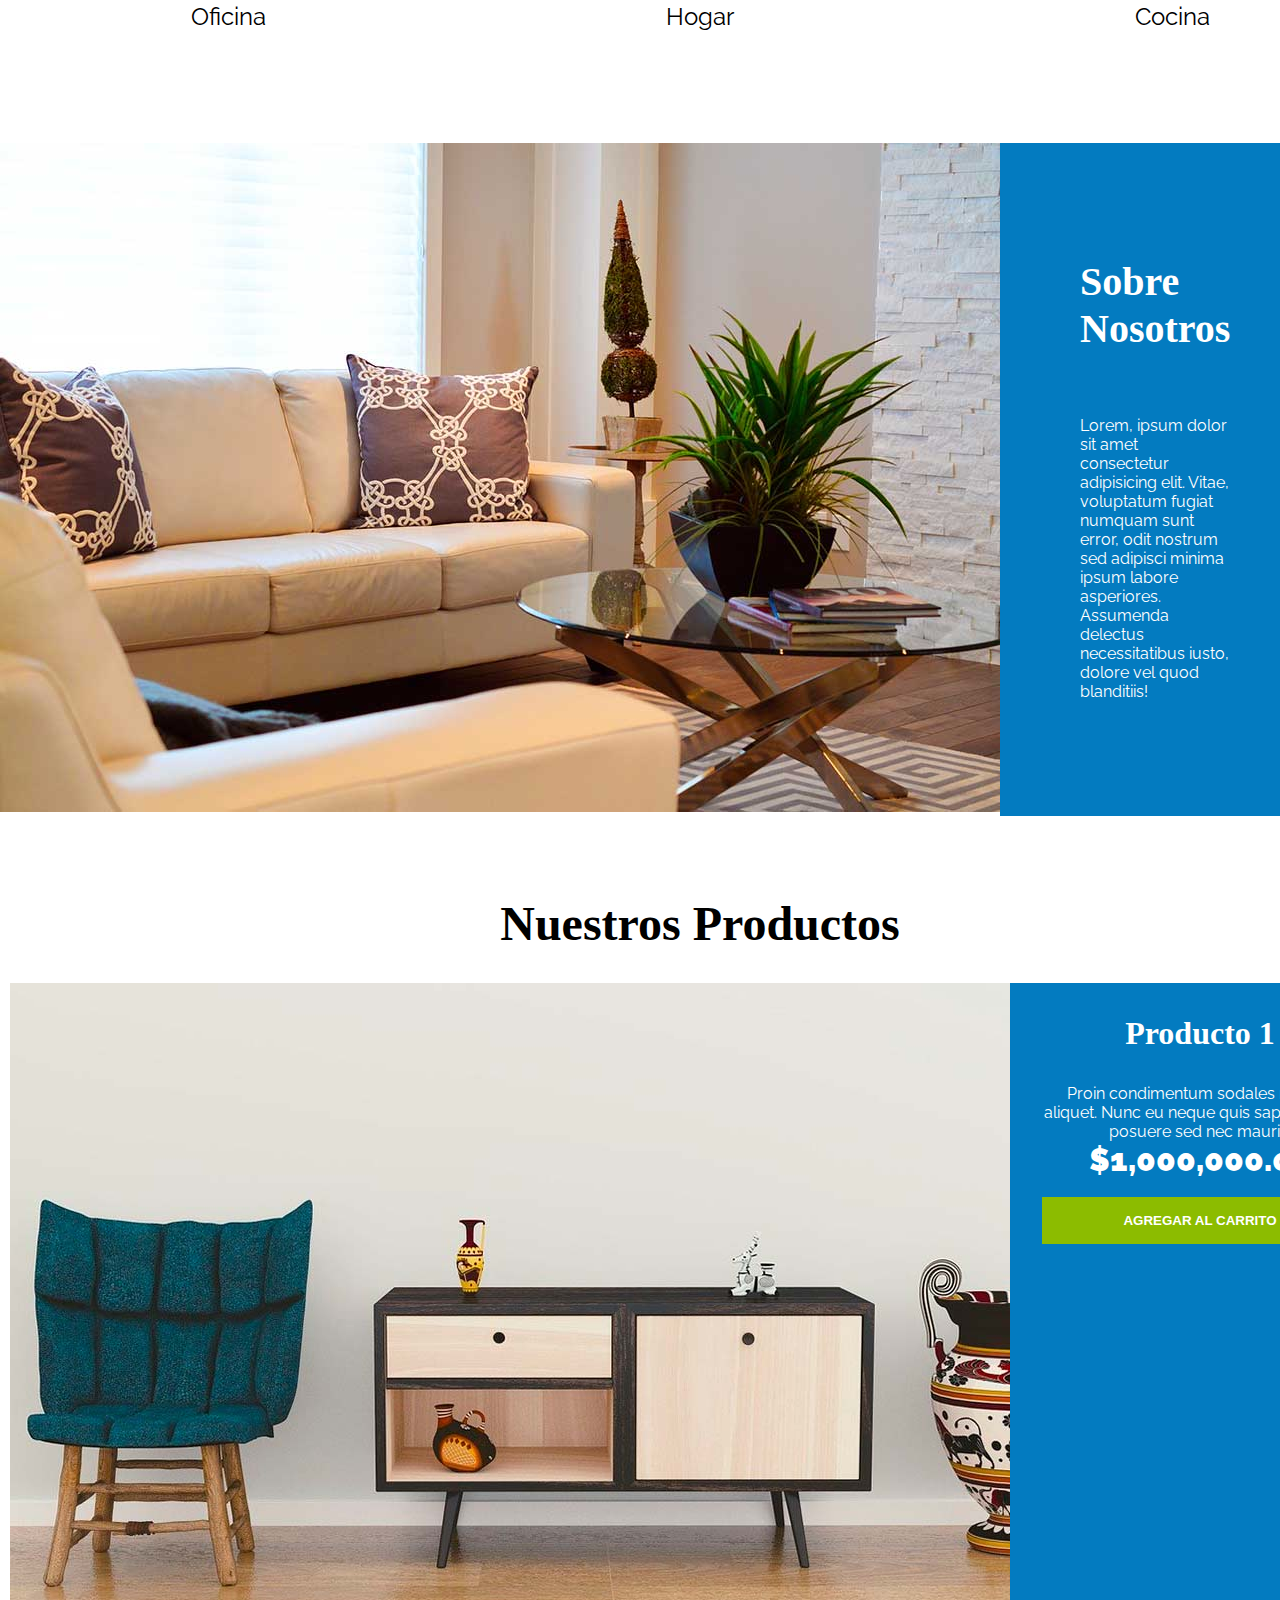
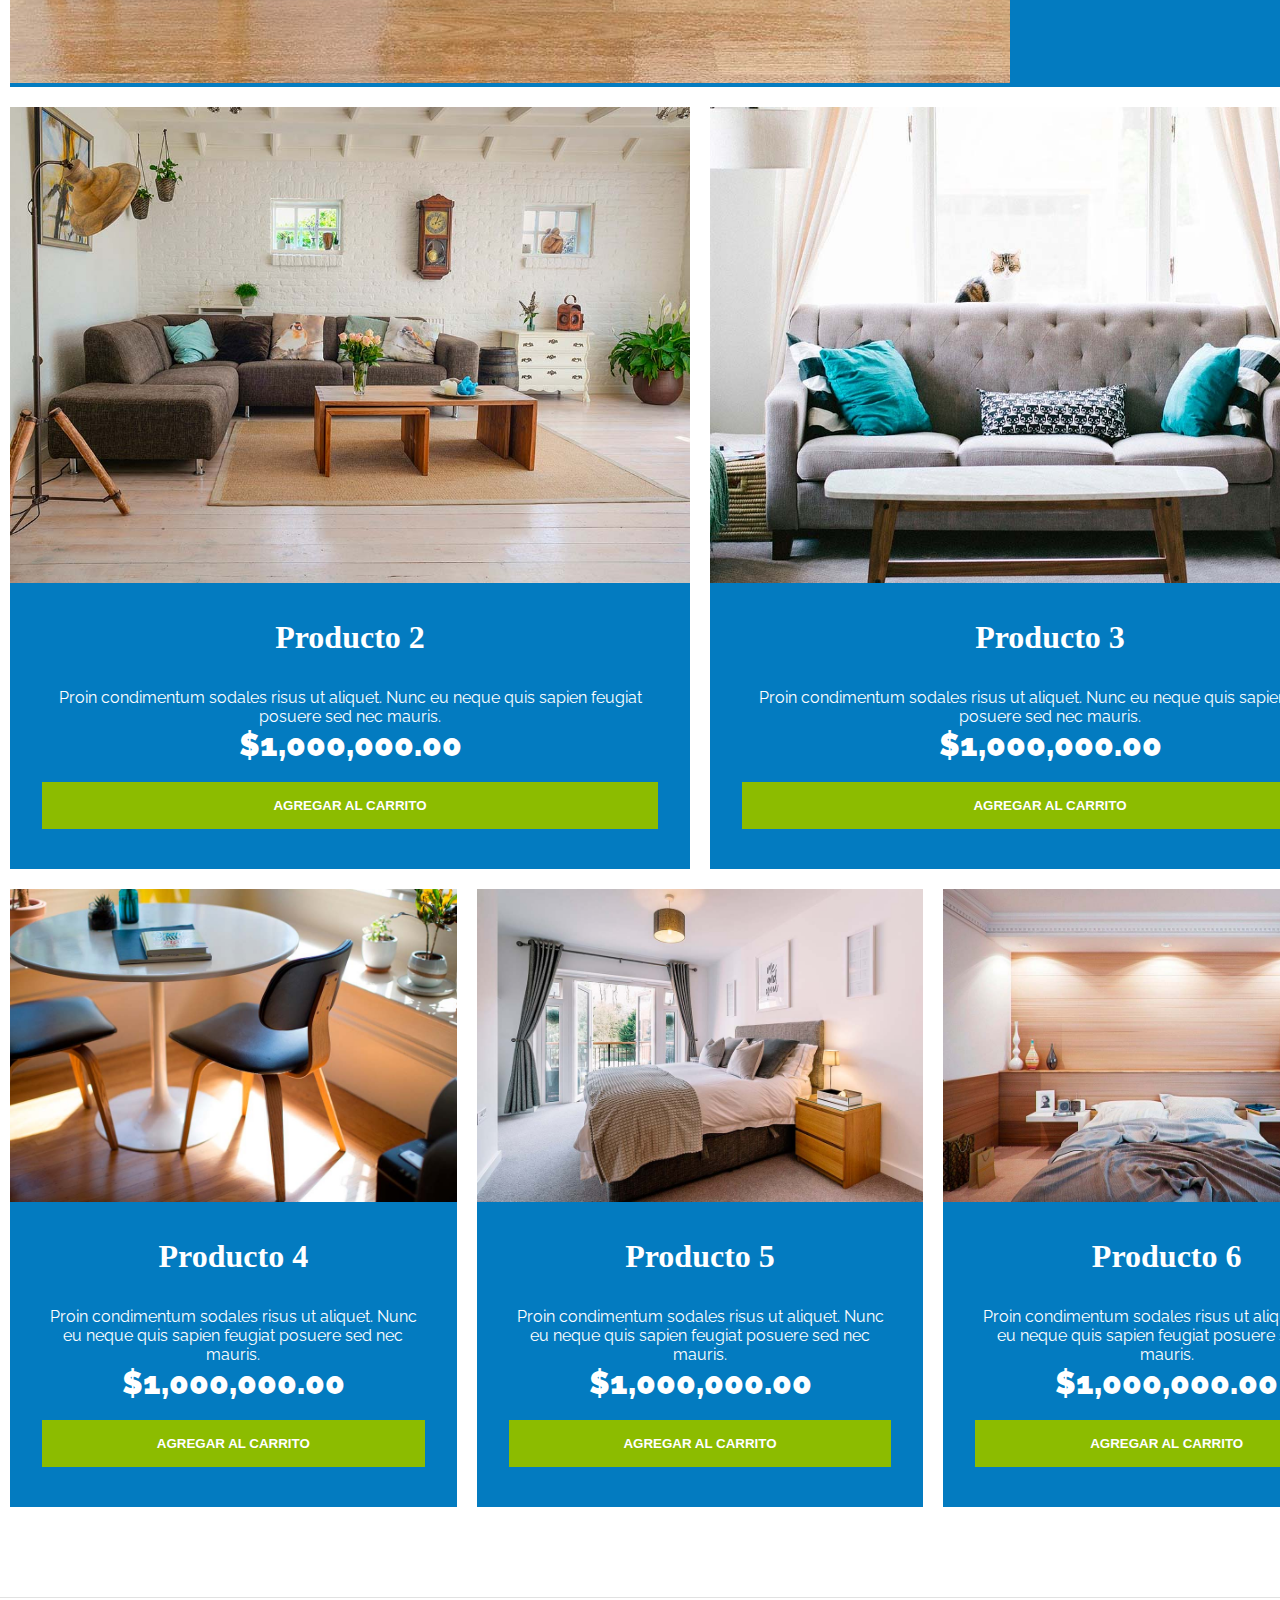
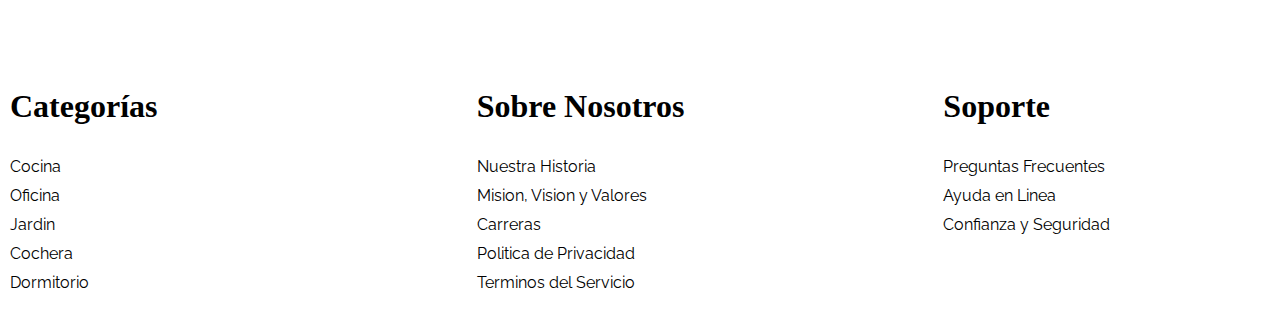
==== commit 69b50af7: "reto" ====
--- a/index.html
+++ b/index.html
@@ -4,7 +4,7 @@
     <meta charset="UTF-8">
     <meta http-equiv="X-UA-Compatible" content="IE=edge">
     <meta name="viewport" content="width=device-width, initial-scale=1.0">
-    <link rel="stylesheet" href="./styles.css">
+    <link rel="stylesheet" href="./css/styles.css">
     <title>Reto 2</title>
 </head>
 <body>
--- a/css/styles.css
+++ b/css/styles.css
@@ -0,0 +1,214 @@
+@import url('https://fonts.googleapis.com/css2?family=Raleway:ital,wght@0,100..900;1,100..900&display=swap');
+
+*,
+*::before,
+*::after{
+    box-sizing: border-box;
+    padding: 0;
+    margin: 0;
+}
+
+header{
+    text-align: center;
+}
+h1, h2, h3 {
+    font-family: 'Playfair Display', serif;
+    margin: 0 0 2rem 0;
+}
+
+.title{
+    margin-top: 60px;
+    font-size: 1.75rem;
+    padding-bottom: 30px;
+    border-bottom: 1.5px solid hsl(0, 0%, 90%);;
+}
+
+.title span{
+    color: #037bc0;;
+}
+.main-imagen{
+    background-image: url(./img/principal.jpg);
+    background-repeat: no-repeat;
+    background-size: cover;
+    background-position: center;
+    height: 55rem;
+}
+
+li{
+    list-style: none;
+}
+a{
+   text-decoration: none;
+   color: black;
+}
+
+.contenedor{
+    width: 1400px;
+    margin-right: auto;
+    margin-left: auto;
+}
+
+.items{
+    display: flex;
+    justify-content: space-between;
+    align-items: center;
+    width: 100%;
+    height: 75px;
+    font-family: "Raleway", sans-serif;
+}
+
+.contenedor-categoria{
+    text-align: center;
+    padding: 5rem 0;
+    width: 1400px;
+    margin-right: auto;
+    margin-left: auto;
+}
+.contenedor-categoria h2{
+    font-size: 3rem;
+}
+
+.items-categoria{
+    display: grid;
+    grid-template-columns: repeat(3,1fr);
+    column-gap: 1rem;
+}
+.items-categoria a {
+    text-align: center;
+    display: block;
+    padding: 2rem;
+    font-family: "Raleway", sans-serif;
+    font-size: 1.5rem;
+}
+
+.contenedor-nosotros{
+    display: grid;
+    grid-template-columns: repeat(2, 1fr);
+}
+.contenedor-nosotros h2{
+    font-size: 2.5rem;
+    padding-bottom: 2rem;
+}
+.img-nosotros{
+    background-image: url(./img/nosotros.jpg);
+    background-repeat: no-repeat;
+    background-size: cover;
+    background-position: center;
+}
+.texto-nosotros{
+    display: flex;
+    color: #fff;
+    background-color: #037bc0;
+    padding: 5rem;
+    flex-direction: column;
+    justify-content: center;
+    font-family: "Raleway", sans-serif;
+
+}
+.texto-nosotros2{
+    display: flex;
+    font-family: "Raleway", sans-serif;
+    padding: 2rem;
+    font-size: 18px;
+    flex-direction: column;
+    justify-content: center;
+}
+
+.contenedor-productos{
+    width: 1400px;
+    margin-right: auto;
+    margin-left: auto;
+    text-align: center;
+    padding-top: 5rem;
+}
+.subcontenedor-productos{
+    display: flex;
+    justify-content: space-between;
+
+}
+
+.contenedor-productos h2{
+    font-size: 3rem;
+}
+.items-productos{
+    background-color: #037bc0;
+    color: #fff;
+    margin: 10px;
+}
+
+.imagen-1{
+    background-image: url(./img/producto1.jpg);
+    background-repeat: no-repeat;
+    background-size: cover;
+    background-position: center;
+
+}
+
+.imagenes-2{
+    width: 680px;
+}
+.imagenes-3{
+    width: 446.66px;
+}
+
+.texto-producto{
+    font-family: "Raleway", sans-serif;
+    padding: 2rem;
+    margin: 0 0 0.5rem 0;
+}
+.texto-producto h3{
+    font-size: 2rem;
+}
+
+.precio{
+    font-size: 2rem;
+    font-weight: 900;
+}
+.btn-producto{
+    background-color: #8cbc00;
+    color: #fff;
+    text-transform: uppercase;
+    font-weight: 900;
+    padding: 1rem;
+    border: none;
+    width: 100%;
+}
+
+.title2{
+    text-align: center;
+    font-size: 3rem;
+    padding-top: 5rem;
+}
+
+.grid-imagenes{
+    display: grid;
+    grid-template-columns: repeat(3,1fr);
+    grid-template-rows: repeat(3,1fr);
+    column-gap: 1rem;
+    row-gap: 1rem;
+}
+.grid-imagenes img{
+    width: 450px;
+    height: 450px;
+}
+.contenedor-footer{
+    display: flex;
+    justify-content: flex-start;
+    border-top: 1px solid #e1e1e1;
+    margin-top: 5rem;
+    padding-top: 5rem;
+
+}
+.contenedor-footer div{
+    width: 466.66px;
+    margin: 10px;
+}
+
+.contenedor-footer h3{
+    font-size: 2rem;
+}
+
+.contenedor-footer li {
+    font-family: "Raleway", sans-serif;
+    margin: 10px auto;
+}